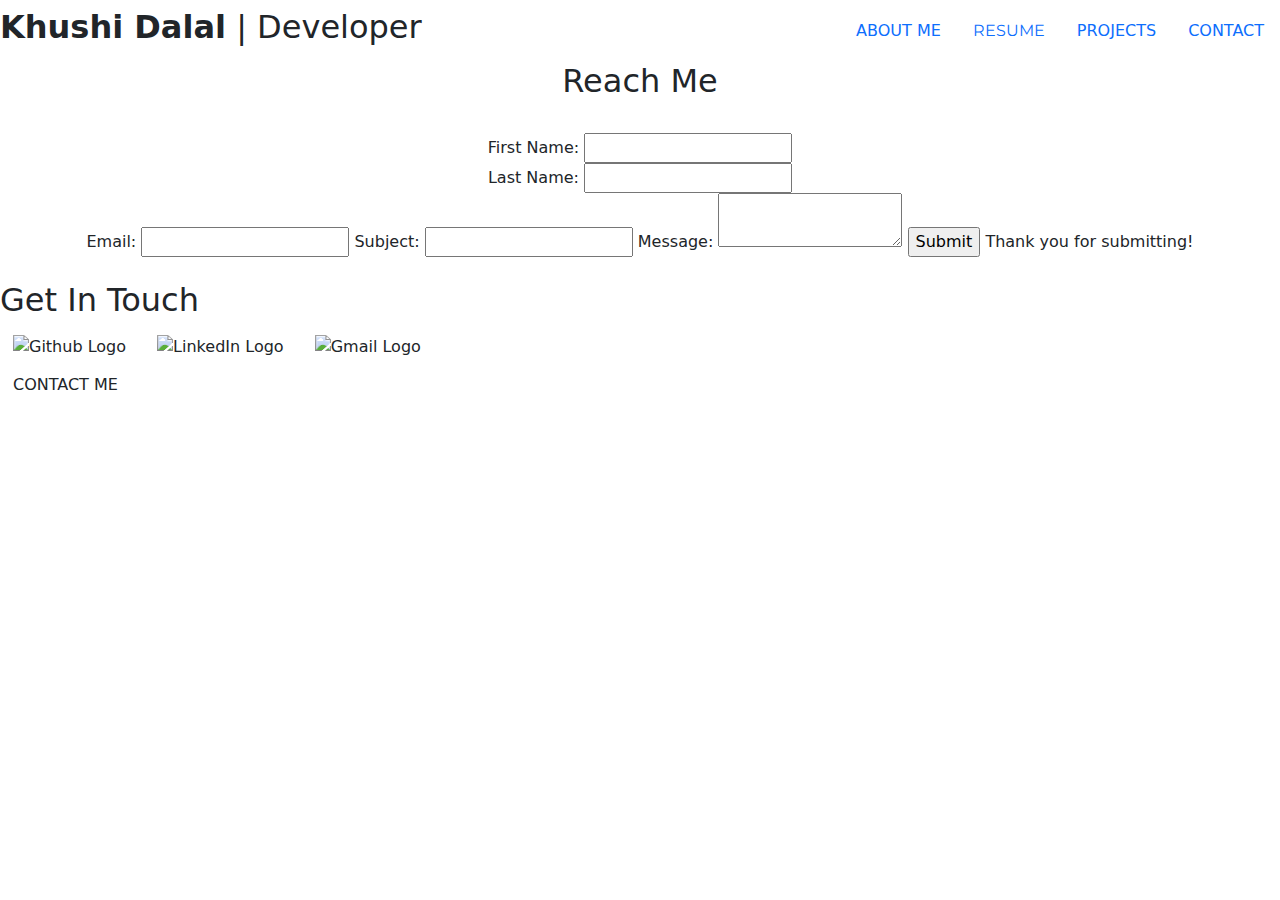
==== contact.html @ ba5b6e8e "First Commit" ====
<!DOCTYPE html>
<html lang="en">

<head>
    <meta charset="UTF-8">
    <meta http-equiv="X-UA-Compatible" content="IE=edge">
    <meta name="viewport" content="width=device-width, initial-scale=1.0">
    <title>Contact</title>
    <link href="https://cdn.jsdelivr.net/npm/bootstrap@5.3.0-alpha3/dist/css/bootstrap.min.css" rel="stylesheet">
    <link rel="stylesheet" href="css/styles.css">
    <link rel="preconnect" href="https://fonts.googleapis.com">
    <link rel="preconnect" href="https://fonts.gstatic.com" crossorigin>
    <link href="https://fonts.googleapis.com/css2?family=Merriweather&family=Montserrat&family=Sacramento&display=swap"
        rel="stylesheet">
</head>

<body>
    <div class="navbar">
        <span id="def">
            <h2 id="name"><b>Khushi Dalal</b> | Developer</h2>
        </span>
        <ul class="nav justify-content-end">
            <li class="nav-item">
                <a class="nav-link active" aria-current="page" href="index.html">ABOUT ME</a>
            </li>
            <li class="nav-item">
                <a class="nav-link" href="resume.html" style="font-family: 'Montserrat', sans-serif;">RESUME</a>
            </li>
            <li class="nav-item">
                <a class="nav-link" href="projects.html">PROJECTS</a>
            </li>
            <li class="nav-item">
                <a class="nav-link" href="contact.html">CONTACT</a>
            </li>
        </ul>
    </div>
    <div class="space"></div>
    <center>
        <div class="resume">
            <div class="white-block2">
                <h2>Reach Me</h2><br>
                <form action="mailto:khushidalal31@gmail.com"  method="post" enctype="text/plain">
                    <div class="inline-fields">
                        <div>
                            <label for="first-name">First Name:</label>
                            <input type="text" id="first-name" name="first-name">
                        </div>
                        <div>
                            <label for="last-name">Last Name:</label>
                            <input type="text" id="last-name" name="last-name">
                        </div>
                    </div>
            
                    <label for="email">Email:</label>
                    <input type="text" id="email" name="email">
            
                    <label for="subject">Subject:</label>
                    <input type="text" id="subject" name="subject">
            
                    <label for="message">Message:</label>
                    <textarea id="message" name="message"></textarea>
            
                    <input type="submit" value="Submit">
                    <span class="submit-message">Thank you for submitting!</span>
                </form>
            </div>
        </div>
    </center>
    <div class="space"></div><br>
    <div class="contact-me">
        <h2>Get In Touch</h2>
        <a class="btn" href="https://github.com/khushi-dalal"><img class="logo"
                src="https://github.githubassets.com/images/modules/logos_page/GitHub-Mark.png" alt="Github Logo"></a>
        <a class="btn" href="https://www.linkedin.com/in/khushi-dalal-82549322a"><img class="logo"
                src="https://w7.pngwing.com/pngs/1024/30/png-transparent-computer-icons-logo-linkedin-logopsd-source-files-angle-text-rectangle.png"
                alt="LinkedIn Logo"></a>
        <a class="btn" href="mailto:khushidalal31@gmail.com"> <img class="logo"
                src="https://pngimg.com/d/gmail_logo_PNG12.png" alt="Gmail Logo"></a>
        <br><a class="btn" href="mailto:khushidalal31@gmail.com">CONTACT ME</a>
    </div>
</body>

</html>
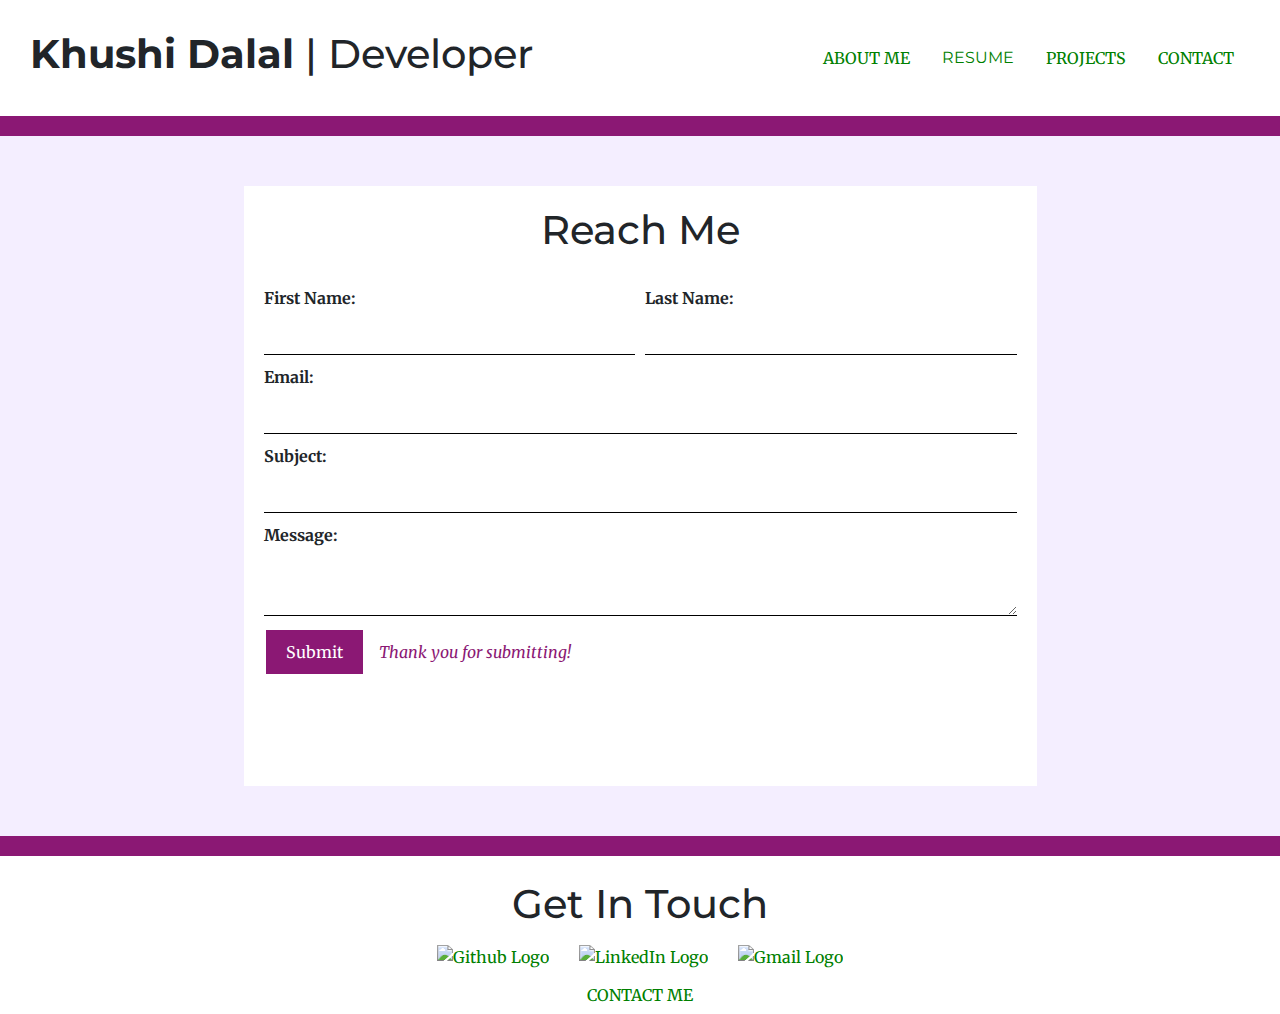
==== commit d1427aa8: "Add files via upload" ====
--- a/contact.html
+++ b/contact.html
@@ -7,7 +7,7 @@
     <meta name="viewport" content="width=device-width, initial-scale=1.0">
     <title>Contact</title>
     <link href="https://cdn.jsdelivr.net/npm/bootstrap@5.3.0-alpha3/dist/css/bootstrap.min.css" rel="stylesheet">
-    <link rel="stylesheet" href="css/styles.css">
+    <link rel="stylesheet" href="styles.css">
     <link rel="preconnect" href="https://fonts.googleapis.com">
     <link rel="preconnect" href="https://fonts.gstatic.com" crossorigin>
     <link href="https://fonts.googleapis.com/css2?family=Merriweather&family=Montserrat&family=Sacramento&display=swap"
--- a/styles.css
+++ b/styles.css
@@ -0,0 +1,173 @@
+/* #F4EEFF #DCD6F7 #A6B1E1 #424874 */
+body {
+    margin: 0;
+    text-align: center;
+    font-family: 'Merriweather', serif;
+}
+
+h1 {
+    font-size: 5.625rem;
+    margin: 50px auto 0 auto;
+    font-family: 'Sacramento', cursive;
+    display: inline;
+}
+
+h2 {
+    font-size: 2.5rem;
+    font-family: 'Montserrat', sans-serif;
+}
+#resume-title:hover{
+  text-decoration: underline;
+}
+h3 {
+    font-family: 'Montserrat', sans-serif;
+    display: inline;
+}
+.top-container {
+    background-color: #F4EEFF;
+    margin: 0;
+    padding: 40px;
+    position: relative;
+}
+.middle-container {
+
+}
+
+.bottom-container {
+
+}
+
+.top-cloud {
+    position: absolute;
+    right: 200px;
+    top: 50px;
+}
+
+.bottom-cloud {
+    position: absolute;
+    left: 200px;
+    bottom: 300px;
+}
+.images1{
+    height: 300px;
+
+}
+
+.navbar{
+    padding: 30px;
+    overflow: hidden;
+    top: 0; 
+    width: 100%;
+}
+.space{
+    height: 20px;
+    background-color: #8B1874;
+}
+.logo{
+    height: 50px;
+}
+.resume{
+  background-color: #F4EEFF;
+  margin: 0;
+  position: relative;
+  padding: 30px;
+}
+.white-block{
+  height: 300px;
+  background-color: white;
+  width: 65%;
+  padding: 20px;
+  margin: 20px;
+  border-radius: 20px;
+}
+.white-block2{
+  height: 600px;
+  background-color: white;
+  width: 65%;
+  padding: 20px;
+  margin: 20px;
+}
+.white-block:hover{
+  transform: scale(1.05);
+}
+
+a:link {
+    color: green !important;
+    background-color: transparent;
+    text-decoration: none;
+  }
+  
+  a:visited {
+    color: pink;
+    background-color: transparent;
+    text-decoration: none;
+  }
+  
+  a:hover {
+    color: red;
+    background-color: transparent;
+    text-decoration: underline;
+  }
+  form {
+    text-align: left;
+  }
+  label, input[type="text"], textarea {
+    display: block;
+    margin-bottom: 10px;
+  }
+  label {
+    font-weight: bold;
+  }
+  input[type="text"], textarea {
+    border: none;
+    border-bottom: 1px solid black;
+    width: 100%;
+    padding: 5px;
+  }
+  .inline-fields {
+    display: flex;
+  }
+  .inline-fields > div {
+    flex: 1;
+    margin-right: 10px;
+  }
+  .inline-fields > div:last-child {
+    margin-right: 0;
+  }
+  input[type="submit"] {
+    background-color: #8B1874;
+    border: none;
+    color: white;
+    padding: 10px 20px;
+    text-align: center;
+    text-decoration: none;
+    display: inline-block;
+    font-size: 16px;
+    margin: 4px 2px;
+    cursor: pointer;
+  }
+  .submit-message {
+    display: inline-block;
+    margin-left: 10px;
+    font-style: italic;
+    color: #8B1874;
+    height: 20px;
+  }
+  a:active {
+    color: yellow;
+    background-color: transparent;
+    text-decoration: underline;
+  }
+
+  #def{
+    font-size: 30px;
+  }
+  #profile2{
+    margin: 40px;
+  }
+  img:hover,button:hover {
+    opacity: 0.8; /* reduce opacity of the image */
+    transform: scale(1.1); /* increase the size of the image by 10% */
+    filter: grayscale(100%); /* make the image grayscale */
+    /* add other styles as desired */
+  }